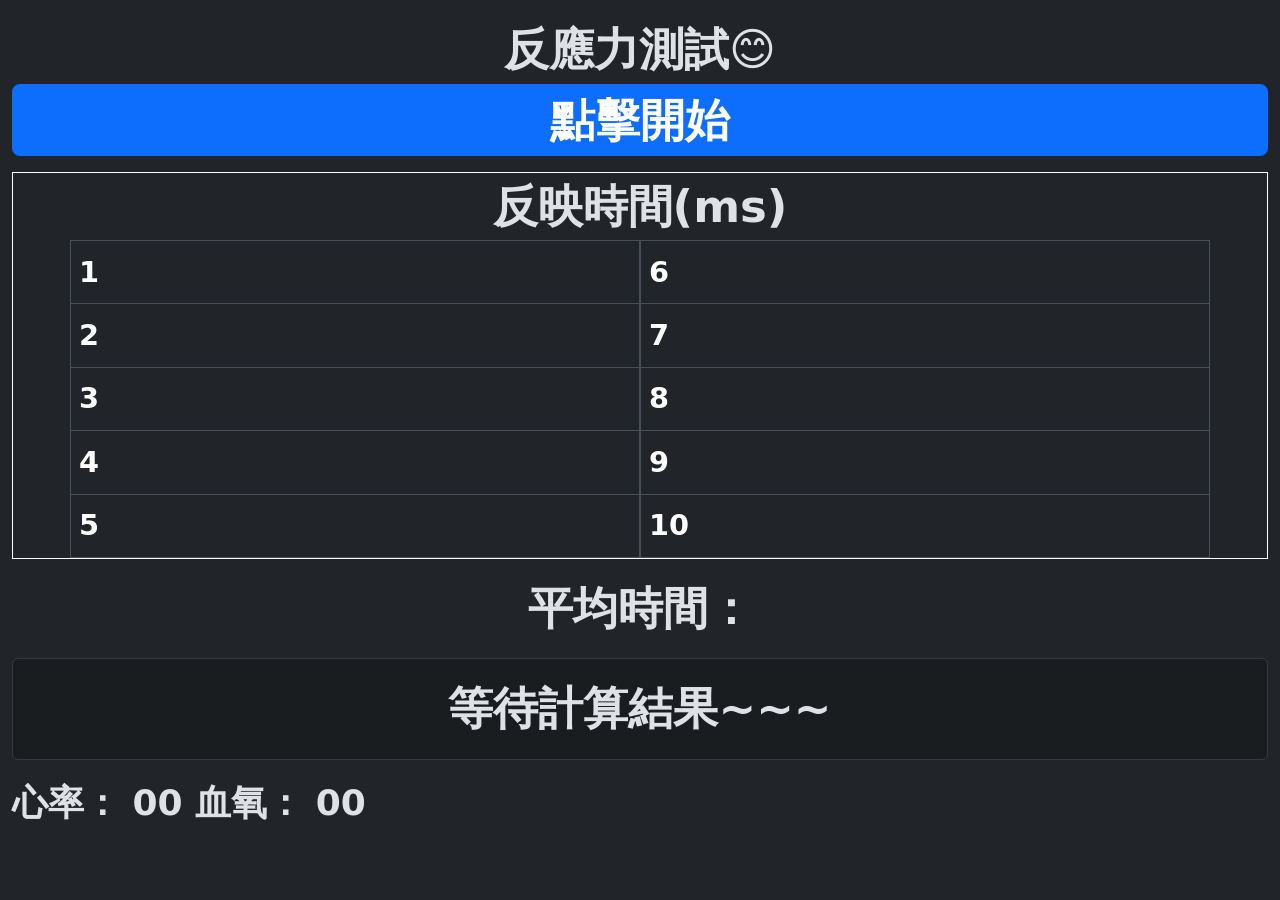
==== docs/index.html @ c336d9f2 "rename front-end to docs" ====
<!DOCTYPE html>
<html lang="zh" data-bs-theme="dark">

<head>
  <title>White Cane Connect APP</title>
  <meta charset="UTF-8">
  <meta http-equiv="X-UA-Compatible" content="IE=edge">
  <meta name="viewport" content="width=device-width, initial-scale=1.0, user-scalable=no,maximum-scale=1.0">
  <link href="https://cdn.jsdelivr.net/npm/bootstrap@5.3.1/dist/css/bootstrap.min.css" rel="stylesheet"
    integrity="sha384-4bw+/aepP/YC94hEpVNVgiZdgIC5+VKNBQNGCHeKRQN+PtmoHDEXuppvnDJzQIu9" crossorigin="anonymous">

  <link rel="stylesheet" href="./sytle.css">
  <link rel="apple-touch-icon" href="/icon/fox-icon.png">
  <style>
    .btn-lg {
      height: 8vh;
      font-weight: bold;
      font-size: 5vh;
      line-height: 1.2em;
      /* 減少行高 */
    }

    .btn-lg-2 {
      height: 30vh;
      font-weight: bold;
      font-size: 4vh;
    }

    .front-6 {
      font-size: 6vh;
      text-align: center;
      font-weight: bold;
    }

    .front-5 {
      font-size: 5vh;
      text-align: center;
      font-weight: bold;
    }

    .front-4 {
      font-size: 4vh;
      text-align: center;
      font-weight: bold;
    }

    .front-3_2 {
      font-size: 3.2vh;
      text-align: center;
      font-weight: bold;
    }

    th {
      text-align: left;
    }

  </style>
</head>

<body>
  <div class="container-fluid mt-3">
    <div class="front-5">反應力測試😊</div>
    <div class="d-grid gap-2">
      <button id="myButton" class="btn btn-primary outline btn-lg mb-3">點擊開始</button>
    </div>
    <div style="border: 1px solid white;" class="mb-3">
      <div class="front-5">
        反映時間(ms)
      </div>
      <div class="container px-0 text-center">
        <div class="row gx-0">
          <div name="table1" class="col">
            <table class="table">
              <tbody class="front-3_2">
                <tr>
                  <th scope="row">1</th>
                  <td name="field"></td>
                </tr>
                <tr>
                  <th scope="row">2</th>
                  <td name="field"></td>
                </tr>
                <tr>
                  <th scope="row">3</th>
                  <td name="field"></td>
                </tr>
                <tr>
                  <th scope="row">4</th>
                  <td name="field"></td>
                </tr>
                <tr>
                  <th scope="row">5</th>
                  <td name="field"></td>
                </tr>
              </tbody>
            </table>
          </div>
          <div class="col">
            <table name="table2" class="table">
              <tbody class="front-3_2">
                <tr>
                  <th scope="row">6</th>
                  <td name="field"></td>
                </tr>
                <tr>
                  <th scope="row">7</th>
                  <td name="field"></td>
                </tr>
                <tr>
                  <th scope="row">8</th>
                  <td name="field"></td>
                </tr>
                <tr>
                  <th scope="row">9</th>
                  <td name="field"></td>
                </tr>
                <tr>
                  <th scope="row">10</th>
                  <td name="field"></td>
                </tr>
              </tbody>
            </table>
          </div>
        </div>
      </div>
    </div>
    <div class="front-5 mb-3">平均時間：<span id="average"></span></div>
    <div class="alert alert-dark front-5 mb-3" role="alert" id="alertTF">
      等待計算結果~~~
    </div>
    <div class="front-4 text-start">心率： <span id="heartRate">00</span> 血氧： <span id="bloodOxygen">00</span></div>
  </div>
  <script type="module" src="bluetooth.js"></script>
  <script type="module" src="index.js"></script>
  <script src="https://cdn.jsdelivr.net/npm/bootstrap@5.3.1/dist/js/bootstrap.bundle.min.js"
    integrity="sha384-HwwvtgBNo3bZJJLYd8oVXjrBZt8cqVSpeBNS5n7C8IVInixGAoxmnlMuBnhbgrkm"
    crossorigin="anonymous"></script>
</body>

</html>
---- docs/sytle.css ----
table {
    border: 1px solid;
    /* color: lightgrey; */
    /* width: 100%; */
}

.outline {
    border-width: 2px;
}

.center {
    text-align: center;
}

.d-grid.equal-width-btns {
    /*adjust two buttons close len, because the outline has 4px, and between buttons have 8px*/
    display: grid;
    grid-template-columns: repeat(2, calc(50% - 4px));
    /*減多少代表兩個按鈕之間的間距多少*/
    /* 考慮邊界和填充等因素，這裡假設邊界為 8px */
}

table {
    height: 100%;
    font-size: 12px;
}

th {
    vertical-align: middle;
}

.btn-group.special {
    display: flex;
}

.special .btn {
    flex: 1
}


.flex-mid {
    display: flex;
    justify-content: center;
    /* 水平居中 */
    align-items: center;
    /* 垂直居中 */
    height: 100vh;
    /* 设置容器高度以便居中 */
}

/* 通过设置input的宽度来改变大小 */
.custom-input {
    /* width: 300px; */
    /* 设置输入框宽度为300像素 */
    height: 160px !important;
    /* 设置输入框高度为40像素 */
}

#lock-screen {
    opacity: 1;
    transition: opacity 3s ease, height 1s ease;

    position: fixed;
    top: 0;
    left: 0;
    height: 100%;
    width: 100%;
    z-index: 9999;
    background-color: rgba(0, 0, 0, 0.8);
    /* transition: 2s; */
}

#lock-screen.hidden {
    opacity: 0;
    height: 0;
    /* let layer put last ,fix can not touch button problem*/
    z-index: -1;
}

#lock-screen.hidden * {
    display: none;
}

html,
body {
    overflow-x: hidden;
}

body {
    position: relative;
}
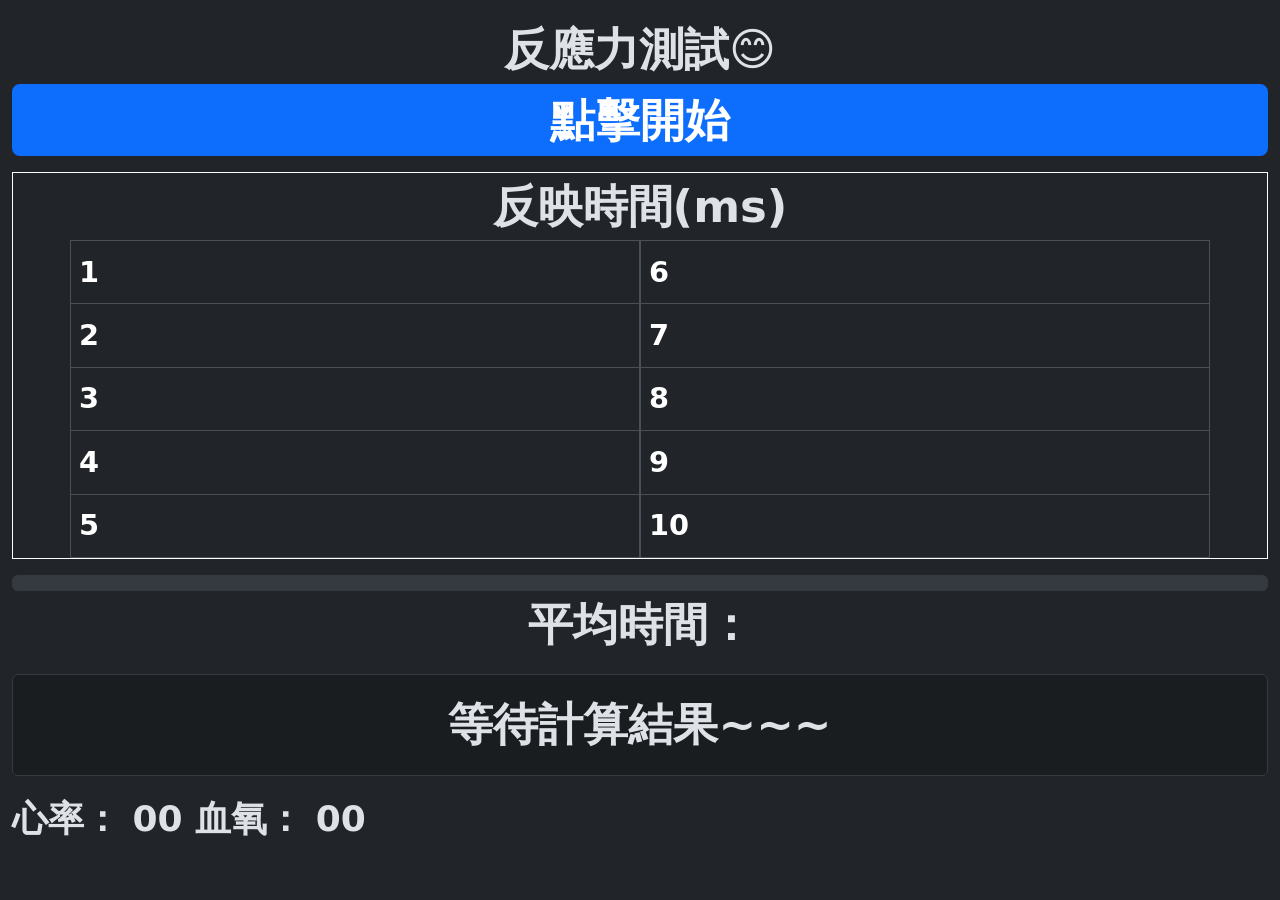
==== commit b1b92760: "update" ====
--- a/docs/index.html
+++ b/docs/index.html
@@ -124,6 +124,19 @@
         </div>
       </div>
     </div>
+    <!-- <button onclick="import('./bluetooth.js').then(module => module.addProgress())">Add Progress Bar</button> -->
+    <div class="progress-stacked" id="barList">
+      <!-- <div class="progress" role="progressbar" aria-label="Segment one" aria-valuenow="15" aria-valuemin="0" aria-valuemax="100" style="width: 15%">
+        <div class="progress-bar"></div>
+      </div>
+      <div class="progress" role="progressbar" aria-label="Segment two" aria-valuenow="30" aria-valuemin="0" aria-valuemax="100" style="width: 30%">
+        <div class="progress-bar bg-success"></div>
+      </div>
+      <div class="progress" role="progressbar" aria-label="Segment three" aria-valuenow="20" aria-valuemin="0" aria-valuemax="100" style="width: 20%">
+        <div class="progress-bar bg-info"></div>
+      </div> -->
+    </div>
+
     <div class="front-5 mb-3">平均時間：<span id="average"></span></div>
     <div class="alert alert-dark front-5 mb-3" role="alert" id="alertTF">
       等待計算結果~~~
